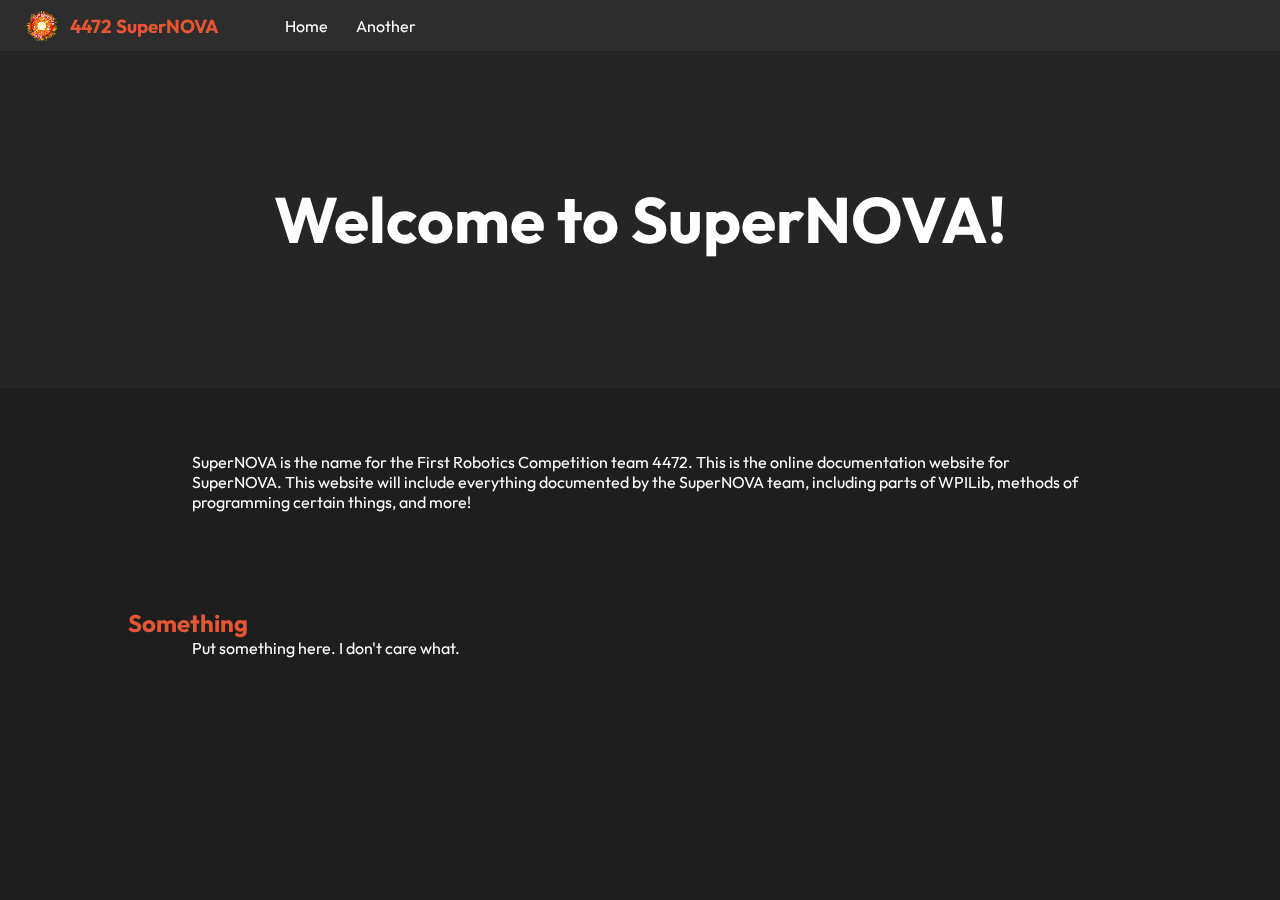
==== index.html @ fa787960 "test" ====
<!DOCTYPE html>

<html>
    <head>
        <link type="text/css" rel="stylesheet" href="/css/global.css">

        <title>Welcome to SuperNOVA!</title>
    </head>

    <!--HEADER-->

    <body>
        <div class="title">
            <h1>Welcome to SuperNOVA!</h1>
        </div>

        <!--TABLE OF CONTENTS-->

        <main>
            <p>
                SuperNOVA is the name for the First Robotics Competition team 4472.
                This is the online documentation website for SuperNOVA. This website will include
                everything documented by the SuperNOVA team, including parts of WPILib, methods of
                programming certain things, and more!
            </p>

            <div class="para">
                <h2 id="title">Something</h2>
                <p>
                    Put something here. I don't care what.
                </p>
            </div>
        </main>
    </body>

    <!--FOOTER-->

    <script src="/js/global.js"></script>
</html>
---- css/global.css ----
@import url('https://fonts.googleapis.com/css2?family=Outfit:wght@100;200;300;400;500;600;700;800;900&display=swap');

:root
{
    --dark-color: #1E1E1E;
    --light-dark-color: #252525;
    --lighter-dark-color: #2D2D2D;
    --flair-color: #E65632;
}

*
{
    font-family: "Outfit";
    margin: 0;
}

{
    cursor: pointer;
    position: relative;
    text-decoration: none;
}
a::after
{
    background-color: var(--flair-color);
    bottom: 0;
    content: "";
    height: 100%;
    left: 0;
    mix-blend-mode: darken;
    position: absolute;
    transform: scale(0, 1);
    transform-origin: right;
    width: 100%;

    transition: transform 0.25s;
}
a:hover::after
{
    transform: scale(1, 1);
    transform-origin: left;
}

html
{
    background-color: var(--dark-color);
    color: white;
    font-size: 1.25vw;
}

header
{
    background-color: var(--lighter-dark-color);
    align-items: center;
    display: flex;
    height: fit-content;
}

header img
{
    margin: 0.75vw 1vw 0.75vw 2vw;
    height: 2.5vw;
}
header h3
{
    color: var(--flair-color);
    width: 20%;
}
header .items
{
    text-align: left;
    width: 100%;
}
header .items *
{
    margin: 0 1vw;
}

h2
{
    color: var(--flair-color);
}

main
{
    margin: 5vw 15vw;
}
main h1, main h2
{
    margin-left: -5vw;
    margin-top: 3vw;
}
main h3, main h4, main h5, main h6
{
    margin-left: -3vw;
    margin-top: 1.5vw;
}

main .para
{
    margin-top: 7.5vw;
}

.title
{
    background-color: var(--light-dark-color);
    font-size: 2.5vw;
    padding: 10vw 2.5vw;
    text-align: center;
}
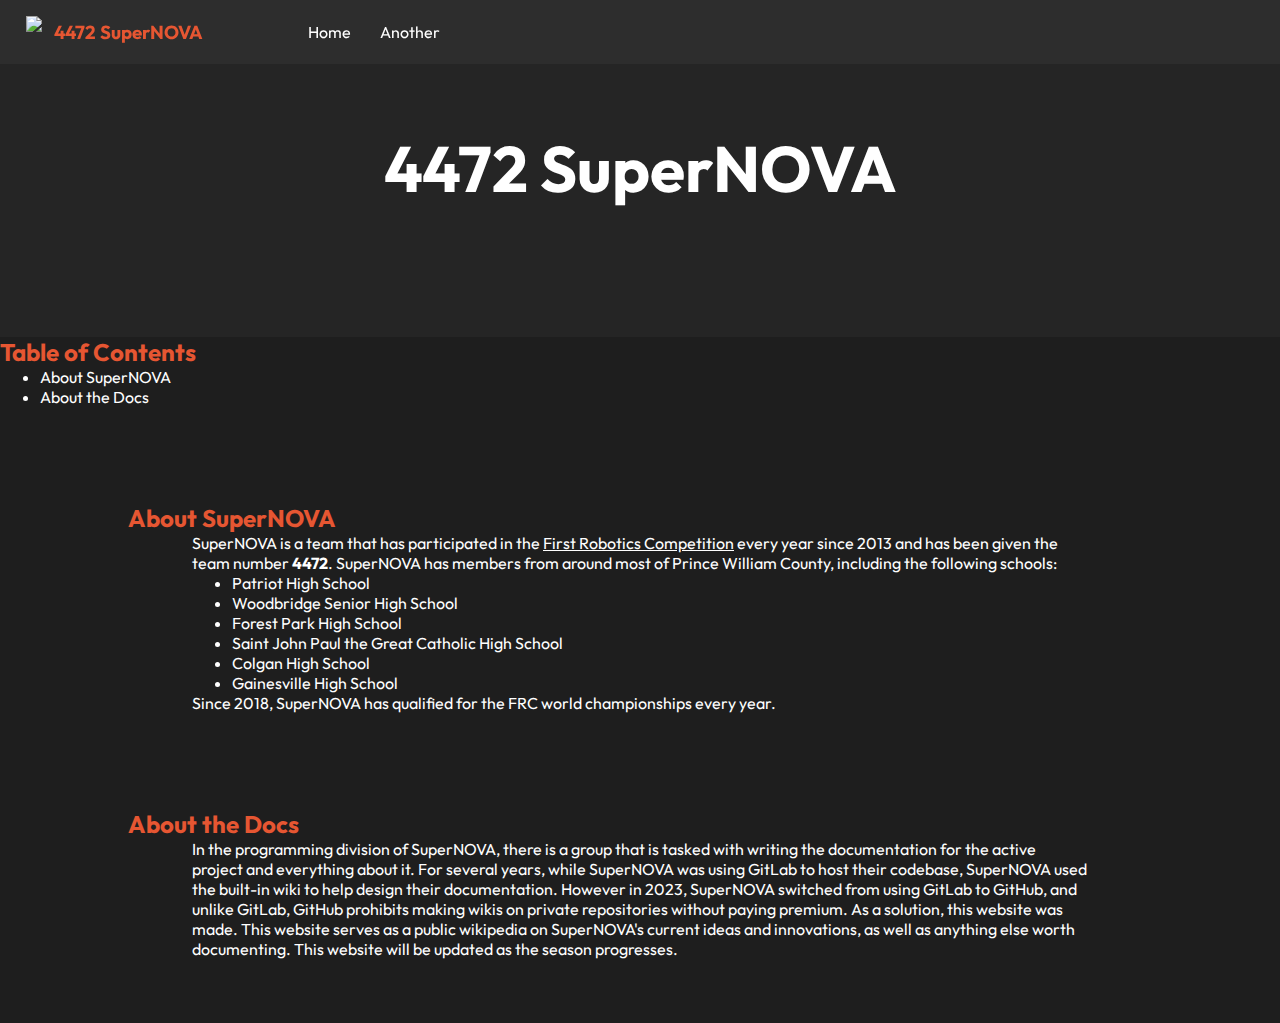
==== commit 701da8d2: "made some more progress on the design" ====
--- a/index.html
+++ b/index.html
@@ -2,32 +2,69 @@
 
 <html>
     <head>
-        <link type="text/css" rel="stylesheet" href="/css/global.css">
+        <link type="image/x-icon" rel="icon" href="images/favicon.ico">
+        <link type="text/css" rel="stylesheet" href="css/global.css">
 
-        <title>Welcome to SuperNOVA!</title>
+        <title>4472 SuperNOVA</title>
     </head>
 
     <!--HEADER-->
+    <header>
+        <div id="header-title"> 
+            <img src="images/favicon.ico">
+            <h3>4472 SuperNOVA</h3>
+        </div>
+    
+        <div id="header-items">
+            <a class="nounderline">Home</a>
+            <a class="nounderline">Another</a>
+        </div>
+    </header>
 
     <body>
         <div class="title">
-            <h1>Welcome to SuperNOVA!</h1>
+            <h1>4472 SuperNOVA</h1>
         </div>
 
         <!--TABLE OF CONTENTS-->
 
         <main>
-            <p>
-                SuperNOVA is the name for the First Robotics Competition team 4472.
-                This is the online documentation website for SuperNOVA. This website will include
-                everything documented by the SuperNOVA team, including parts of WPILib, methods of
-                programming certain things, and more!
-            </p>
+            <div class="para">
+                <h2 class="para-title" id="about-supernova">About SuperNOVA</h2>
+                <p>
+                    SuperNOVA is a team that has participated in the
+                    <a href="https://www.firstinspires.org/robotics/frc" target="_blank">First Robotics Competition</a>
+                    every year since 2013 and has been given the team number <b>4472</b>.
+                    SuperNOVA has members from around most of Prince William County, including
+                    the following schools:
+                </p>
+
+                <ul>
+                    <li><a class="nounderline" href="https://patrioths.pwcs.edu" target="_blank">Patriot High School</a></li>
+                    <li><a class="nounderline" href="https://woodbridgehs.pwcs.edu" target="_blank">Woodbridge Senior High School</a></li>
+                    <li><a class="nounderline" href="https://forestparkhs.pwcs.edu" target="_blank">Forest Park High School</a></li>
+                    <li><a class="nounderline" href="https://www.jpthegreat.org" target="_blank">Saint John Paul the Great Catholic High School</a></li>
+                    <li><a class="nounderline" href="https://colganhs.pwcs.edu" target="_blank">Colgan High School</a></li>
+                    <li><a class="nounderline" href="https://gainesvillehs.pwcs.edu" target="_blank">Gainesville High School</a></li>
+                </ul>
+
+                <p>
+                    Since 2018, SuperNOVA has qualified for the FRC world championships every year.
+                </p>
+            </div>
 
             <div class="para">
-                <h2 id="title">Something</h2>
+                <h2 class="para-title" id="about-the-docs">About the Docs</h2>
                 <p>
-                    Put something here. I don't care what.
+                    In the programming division of SuperNOVA, there is a group that is tasked with
+                    writing the documentation for the active project and everything about it. For
+                    several years, while SuperNOVA was using GitLab to host their codebase,
+                    SuperNOVA used the built-in wiki to help design their documentation. However in
+                    2023, SuperNOVA switched from using GitLab to GitHub, and unlike GitLab, GitHub
+                    prohibits making wikis on private repositories without paying premium. As a
+                    solution, this website was made. This website serves as a public wikipedia on
+                    SuperNOVA's current ideas and innovations, as well as anything else worth
+                    documenting. This website will be updated as the season progresses.
                 </p>
             </div>
         </main>
@@ -35,5 +72,5 @@
 
     <!--FOOTER-->
 
-    <script src="/js/global.js"></script>
+    <script src="js/global.js"></script>
 </html>
--- a/css/global.css
+++ b/css/global.css
@@ -6,6 +6,7 @@
     --light-dark-color: #252525;
     --lighter-dark-color: #2D2D2D;
     --flair-color: #E65632;
+    --main-text-color: #fff;
 }
 
 *
@@ -14,10 +15,11 @@
     margin: 0;
 }
 
+a
 {
+    color: var(--main-text-color);
     cursor: pointer;
     position: relative;
-    text-decoration: none;
 }
 a::after
 {
@@ -52,25 +54,39 @@
     background-color: var(--lighter-dark-color);
     align-items: center;
     display: flex;
-    height: fit-content;
+    height: 4vw;
+    left: 0;
+    position: fixed;
+    right: 0;
+    top: 0;
+
+    transition: all 0.2s;
 }
-
+header:hover
+{
+    height: 5vw;
+}
 header img
 {
-    margin: 0.75vw 1vw 0.75vw 2vw;
+    margin: 0 1vw 0 2vw;
     height: 2.5vw;
 }
 header h3
 {
     color: var(--flair-color);
-    width: 20%;
 }
-header .items
+header #header-title
+{
+    align-items: center;
+    display: flex;
+    width: 30%;
+}
+header #header-items
 {
     text-align: left;
     width: 100%;
 }
-header .items *
+header #header-items *
 {
     margin: 0 1vw;
 }
@@ -100,6 +116,11 @@
     margin-top: 7.5vw;
 }
 
+.nounderline
+{
+    text-decoration: none;
+}
+
 .title
 {
     background-color: var(--light-dark-color);
